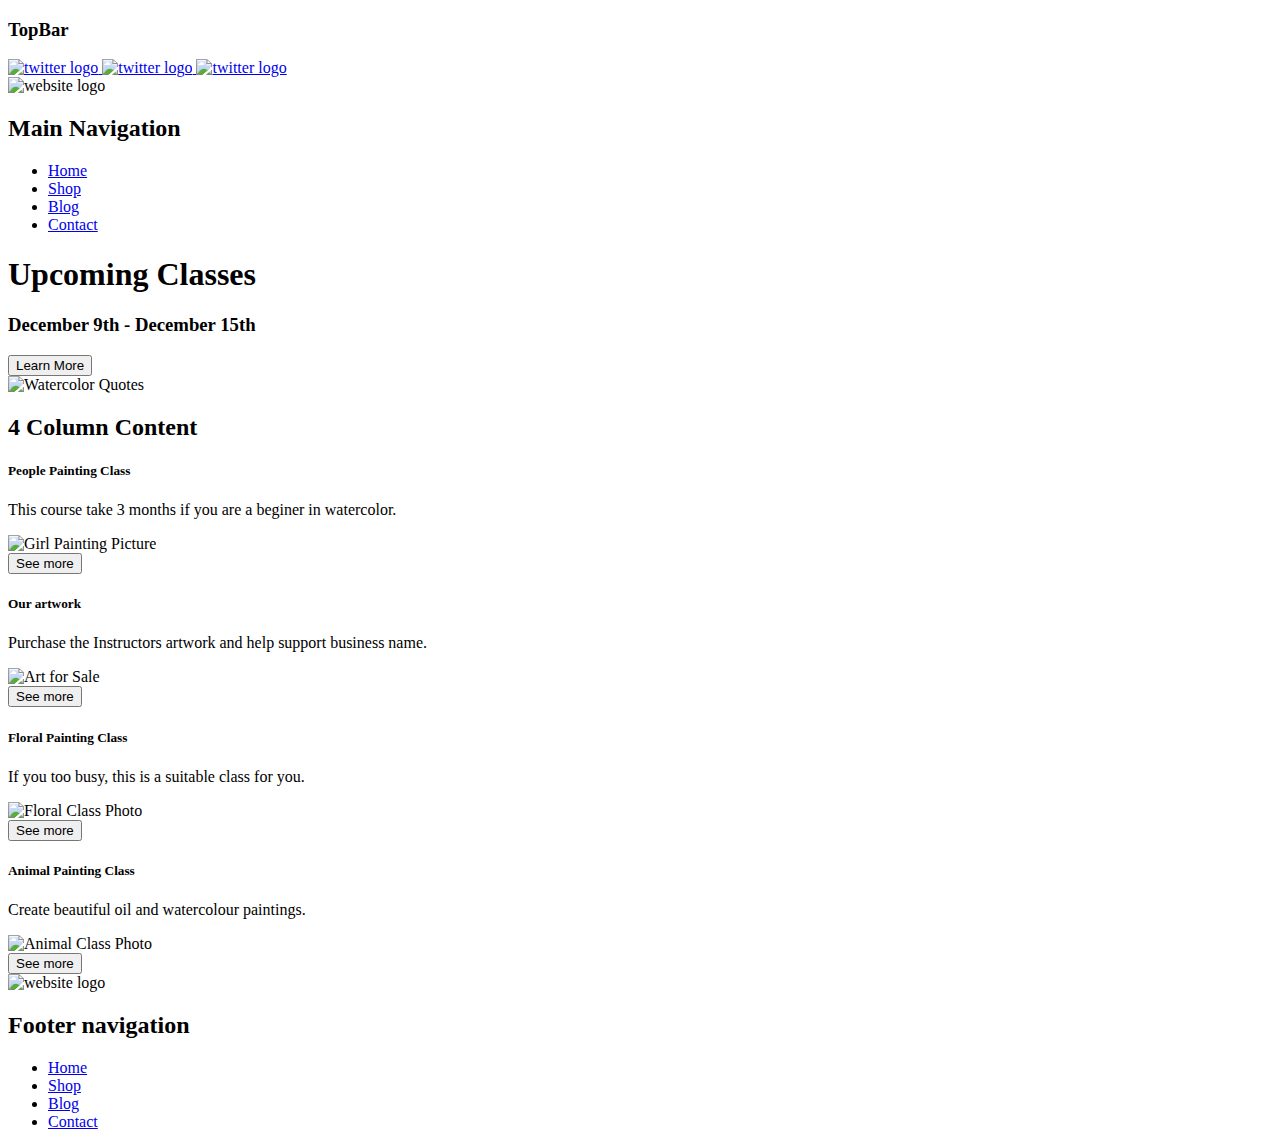
==== index.html @ e34cfedb "HTML site finished" ====
<!doctype html>
<html lang="en">
<head>
<meta charset="UTF-8">
<title> Home Page </title>
<link href="css/main.css" rel="stylesheet" type="text/css" media="screen">
</head>
<!-- Body section starts -->
<body>
<!-- Top Bar -->
	<section id="topBar">
    <h3 class="hidden">TopBar</h3>
    <div id="socialBox">
    <a href="https://www.twitter.com">
        <img src="images/twitter_icon.png" alt="twitter logo" width="15" height="15"> 
    </a>
    <a href="https://www.facebook.com">
        <img src="images/facebook_icon.png" alt="twitter logo" width="15" height="15">
    </a>
    <a href="https://www.youtube.com">
        <img src="images/youtube_icon.png" alt="twitter logo" width="15" height="15">
    </a>
    </div> <!-- end social box -->
    </section>
<!-- SITE CONTAINER starts -->
	<div id="siteContainer">
<!-- HEADER starts -->
    	<header class="mainHeader">
                <img src="images/logo_header.png" alt="website logo" id="logo">

            <nav class="mainNav">
                <h2 class="hidden"> Main Navigation</h2>
                <ul id="navList">
                    <li><a href="index.html">Home</a></li>
                    <li><a href="shop.html">Shop</a></li>
                    <li><a href="blog.html">Blog</a></li>
                    <li><a href="contact.html">Contact</a></li>
                </ul>
            </nav><!--end mainNav-->
        </header><!--end mainHeader-->
        
<!-- UPCOMING CLASSES section starts -->
        <section id="promo">
        	<div id="promoText">
                <h1>Upcoming Classes</h1>
                <h3>December 9th - December 15th</h3>
                <form >
                    <input class="enrollButton" type="submit" value="Learn More">
                </form>          
            </div><!--end promoText-->
        	<div id="promoImage">
                <img src="images/watercolor_quotes.jpg" alt="Watercolor Quotes" width="270" height="265" >
             </div><!--end promoImage-->
        </section><!--end promo-->

<!-- 4 PIECE section starts -->
        <section id="productInfo">
        <h2 class="hidden">4 Column Content</h2>

        	<section class="productDesc">
                <h5>People Painting Class</h5>
                <p>This course take 3 months if you are a beginer in watercolor.</p>
                <img id="homepagePic" src="images/girl_homepage.png" alt="Girl Painting Picture">
                <form >
                    <input class="formButton" type="submit" value="See more">
                </form>
            </section><!--end productDesc1-->

            <section class="productDesc">
                <h5>Our artwork</h5>
                <p>Purchase the Instructors artwork and help support business name.</p>
                <img src="images/artwork_homepage.png"  alt="Art for Sale">
                <form >
                    <input class="formButton" type="submit" value="See more">
                </form>
            </section><!--end productDesc2-->

            <section class="productDesc">
                <h5>Floral Painting Class</h5>
                <p>If you too busy, this is a suitable class for you. </p>
                <img src="images/rose_homepage.png" alt="Floral Class Photo">
                <form >
                    <input class="formButton" type="submit" value="See more">
                </form>
            </section><!--end productDesc3-->

            <section class="productDesc">
                <h5>Animal Painting Class</h5>
                <p>Create beautiful oil and watercolour paintings.</p>
                <img src="images/flamingo_homepage.png" alt="Animal Class Photo">
                <form >
                    <input class="formButton" type="submit" value="See more">
                </form>         
             </section><!--end productDesc4-->
        </section><!--end productInfo-->

<!-- FOOTER starts here -->
        <footer id="mainFooter">
        	<div id="footerNav">
                <img src="images/logo_footer.png" alt="website logo" id="logoFooter">
                <h2 class="hidden"> Footer navigation</h2>
                <ul >
                    <li><a href="index.html">Home</a></li>
                    <li><a href="shop.html">Shop</a></li>
                    <li><a href="blog.html">Blog</a></li>
                    <li><a href="contact.html">Contact</a></li>
                </ul><!--end mainNav-->
            </div><!--end FooterNav-->
            
        </footer><!--end mainFooter-->
    </div><!--end siteContainer-->
<script src="js/main.js"></script>    
</body>  <!--end body-->
</html>



<!---

<div id="copyRight"> 
                <p>Connect with us:</p>
                <br>
                <img src="images/facebook_icon.png" width="30" height="30">
                <img src="images/twitter_icon.png" width="30" height="30">
                <img src="images/youtube_icon.png" width="30" height="30">
            </div>     end Copyright-->
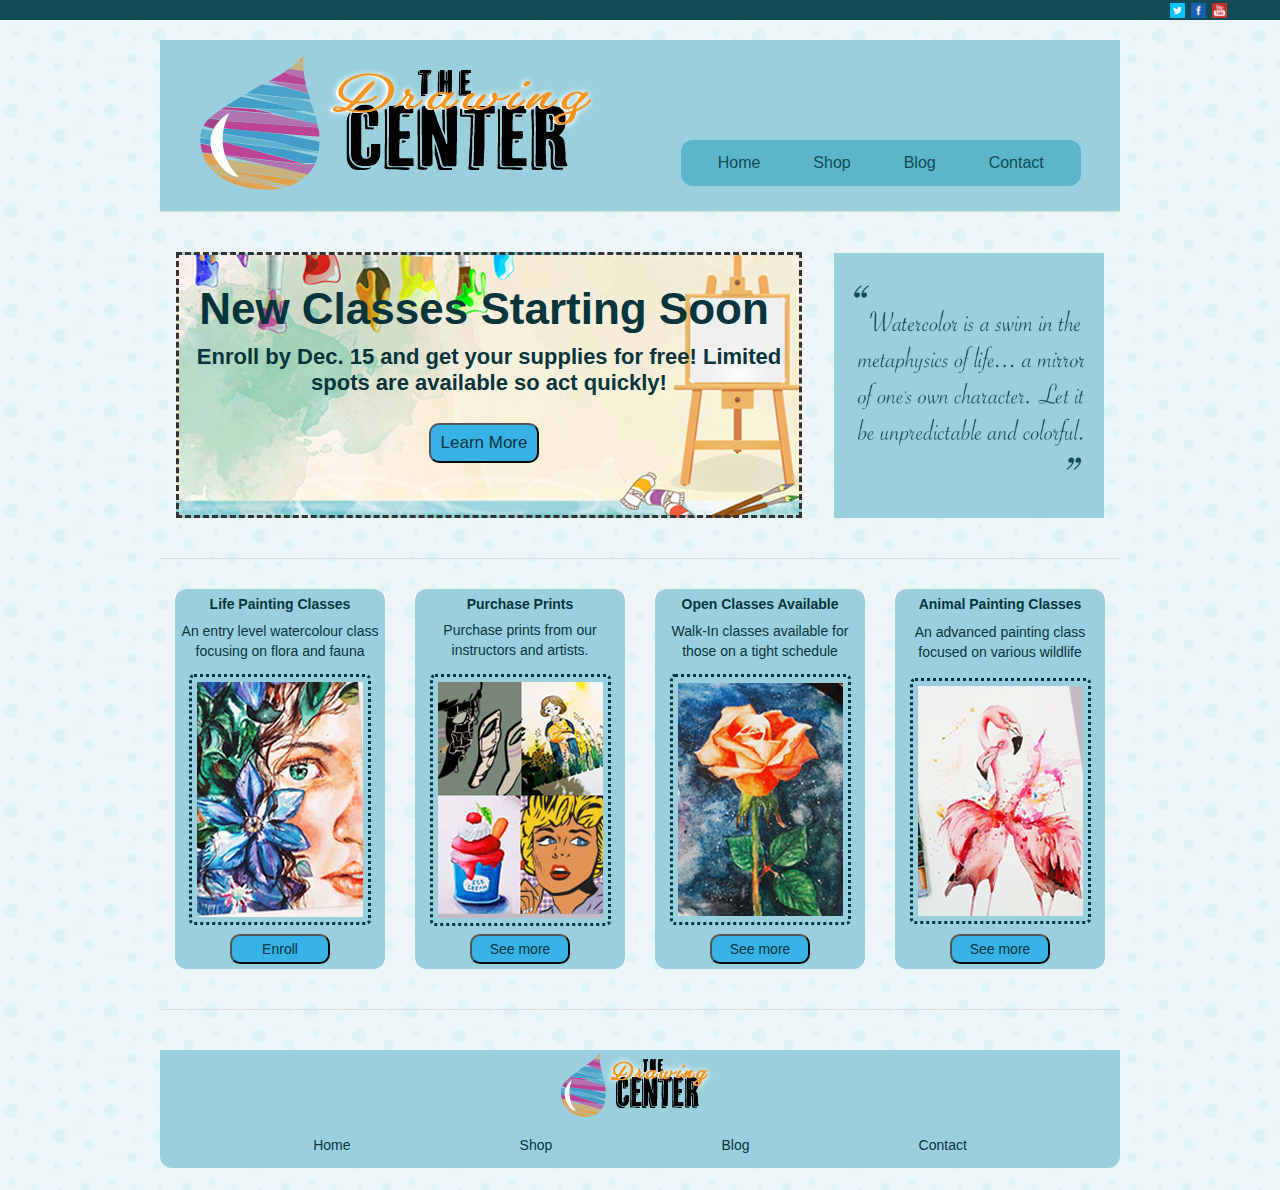
==== commit 689217f2: "changed html copy - touched up css" ====
--- a/index.html
+++ b/index.html
@@ -42,8 +42,8 @@
 <!-- UPCOMING CLASSES section starts -->
         <section id="promo">
         	<div id="promoText">
-                <h1>Upcoming Classes</h1>
-                <h3>December 9th - December 15th</h3>
+                <h1>New Classes Starting Soon</h1>
+                <h3>Enroll by Dec. 15 and get your supplies for free! Limited spots are available so act quickly!</h3>
                 <form >
                     <input class="enrollButton" type="submit" value="Learn More">
                 </form>          
@@ -58,17 +58,17 @@
         <h2 class="hidden">4 Column Content</h2>
 
         	<section class="productDesc">
-                <h5>People Painting Class</h5>
-                <p>This course take 3 months if you are a beginer in watercolor.</p>
+                <h5>Life Painting Classes</h5>
+                <p>An entry level watercolour class focusing on flora and fauna</p>
                 <img id="homepagePic" src="images/girl_homepage.png" alt="Girl Painting Picture">
                 <form >
-                    <input class="formButton" type="submit" value="See more">
+                    <input class="formButton" type="submit" value="Enroll">
                 </form>
             </section><!--end productDesc1-->
 
             <section class="productDesc">
-                <h5>Our artwork</h5>
-                <p>Purchase the Instructors artwork and help support business name.</p>
+                <h5>Purchase Prints</h5>
+                <p>Purchase prints from our instructors and artists.</p>
                 <img src="images/artwork_homepage.png"  alt="Art for Sale">
                 <form >
                     <input class="formButton" type="submit" value="See more">
@@ -76,8 +76,8 @@
             </section><!--end productDesc2-->
 
             <section class="productDesc">
-                <h5>Floral Painting Class</h5>
-                <p>If you too busy, this is a suitable class for you. </p>
+                <h5>Open Classes Available</h5>
+                <p>Walk-In classes available for those on a tight schedule</p>
                 <img src="images/rose_homepage.png" alt="Floral Class Photo">
                 <form >
                     <input class="formButton" type="submit" value="See more">
@@ -85,8 +85,8 @@
             </section><!--end productDesc3-->
 
             <section class="productDesc">
-                <h5>Animal Painting Class</h5>
-                <p>Create beautiful oil and watercolour paintings.</p>
+                <h5>Animal Painting Classes</h5>
+                <p>An advanced painting class focused on various wildlife</p>
                 <img src="images/flamingo_homepage.png" alt="Animal Class Photo">
                 <form >
                     <input class="formButton" type="submit" value="See more">
--- a/css/main.css
+++ b/css/main.css
@@ -0,0 +1,601 @@
+@charset "UTF-8";
+/* CSS Document */
+
+/*RULES FOR ALL PAGES*/
+div,p,body,header,footer,section,article,nav 
+{
+	margin: auto; 
+	padding: 0; 
+}	
+img 
+{ 
+	border: none;
+	margin: auto; 
+	padding: 0; 
+}
+body 
+{
+	font-family: "Helvetica Neue", Helvetica, Arial, sans-serif;
+	font-size: 12px;
+	color: #333;
+	background-color: #ecf6f9;
+	background-image: url("data:image/svg+xml,%3Csvg width='100' height='100' viewBox='0 0 100 100' xmlns='http://www.w3.org/2000/svg'%3E%3Cpath d='M11 18c3.866 0 7-3.134 7-7s-3.134-7-7-7-7 3.134-7 7 3.134 7 7 7zm48 25c3.866 0 7-3.134 7-7s-3.134-7-7-7-7 3.134-7 7 3.134 7 7 7zm-43-7c1.657 0 3-1.343 3-3s-1.343-3-3-3-3 1.343-3 3 1.343 3 3 3zm63 31c1.657 0 3-1.343 3-3s-1.343-3-3-3-3 1.343-3 3 1.343 3 3 3zM34 90c1.657 0 3-1.343 3-3s-1.343-3-3-3-3 1.343-3 3 1.343 3 3 3zm56-76c1.657 0 3-1.343 3-3s-1.343-3-3-3-3 1.343-3 3 1.343 3 3 3zM12 86c2.21 0 4-1.79 4-4s-1.79-4-4-4-4 1.79-4 4 1.79 4 4 4zm28-65c2.21 0 4-1.79 4-4s-1.79-4-4-4-4 1.79-4 4 1.79 4 4 4zm23-11c2.76 0 5-2.24 5-5s-2.24-5-5-5-5 2.24-5 5 2.24 5 5 5zm-6 60c2.21 0 4-1.79 4-4s-1.79-4-4-4-4 1.79-4 4 1.79 4 4 4zm29 22c2.76 0 5-2.24 5-5s-2.24-5-5-5-5 2.24-5 5 2.24 5 5 5zM32 63c2.76 0 5-2.24 5-5s-2.24-5-5-5-5 2.24-5 5 2.24 5 5 5zm57-13c2.76 0 5-2.24 5-5s-2.24-5-5-5-5 2.24-5 5 2.24 5 5 5zm-9-21c1.105 0 2-.895 2-2s-.895-2-2-2-2 .895-2 2 .895 2 2 2zM60 91c1.105 0 2-.895 2-2s-.895-2-2-2-2 .895-2 2 .895 2 2 2zM35 41c1.105 0 2-.895 2-2s-.895-2-2-2-2 .895-2 2 .895 2 2 2zM12 60c1.105 0 2-.895 2-2s-.895-2-2-2-2 .895-2 2 .895 2 2 2z' fill='%23dff2f7' fill-opacity='1' fill-rule='evenodd'/%3E%3C/svg%3E");
+}
+a:link, a:visited 
+{ 
+ 	text-decoration:none; 	
+}
+a:hover, a:active 
+{ 
+	text-decoration:none; 
+}
+
+/*hidden class*/
+.hidden
+{
+	display: none;
+}
+
+/*TOP BAR SECTION*/
+#topBar
+{
+	top: 0;
+	width: 100%;
+	background-color: #114b56;
+	height: 20px;
+}
+/*SOCIAL ICONS*/
+#socialBox
+{
+	display:flex; 
+	justify-content: flex-end;
+	padding-right: 50px;
+}
+
+#socialBox a
+{
+	padding: 3px;
+}
+
+#socialBox a:hover
+{
+	filter: grayscale(75%);
+}
+
+/*SITE CONTAINER*/
+#siteContainer 
+{
+	margin: 0 auto;
+	width: 960px;
+	padding-left: 20px;
+	padding-right: 20px;
+}
+
+/*HEADER SECTIONS*/
+.mainHeader
+{
+	display: flex;
+	flex-direction: row;
+  	justify-content: flex-start;
+  	width: 100%;
+	margin-top: 20px;
+	padding-bottom: 20px;
+  	background-color: #9ad0dd;
+	border-bottom: solid 1px #DDD;
+}
+
+/*LOGO SECTION*/
+#logo
+{
+	padding-top: 15px;
+}
+
+/*MAIN NAVIGATION MENU*/
+.mainNav 
+{
+	margin-left: auto;
+	width: 400px;
+	height: 40px;
+	margin-top: 100px;
+}
+
+ul 
+{
+	list-style-type: none;
+    margin: 0;
+    padding: 0;
+    overflow: hidden;
+    background-color: #5bb6cb;
+    display: flex;
+    justify-content: space-evenly;
+    border-radius: 12px;
+}
+
+li
+{
+	float: left;
+}
+
+li a
+{
+	display: block;
+	color: #114b56;
+	font-size: 16px;
+	padding: 14px 16px;
+	text-decoration: none;
+}
+
+li a:hover
+{
+	background-color: #F7931E;
+}
+
+/*FOOTER SECTION*/
+#mainFooter 
+{
+	display: flex;
+	flex-direction: row;
+  	justify-content: center;
+	margin-top: 40px;
+	margin-bottom: 40px;
+  	background-color: #9ad0dd;
+}
+
+#footerNav 
+{
+	justify-content: space-around;
+    margin: auto;
+	width: 100%;
+	height: 100px;
+	background-color: #9ad0dd;
+}
+
+#logoFooter
+{
+   margin-left: 400px; 
+}
+
+#footerNav a
+{ 
+  color: #06353d;
+  text-align: center;
+  padding-bottom: 5px;
+  font-size: 14px;
+}
+
+#footerNav ul
+{
+    margin: auto;
+    overflow: hidden;
+    padding-bottom: 10px;
+    background-color: #9ad0dd;
+    display: flex;
+    justify-content: space-evenly;
+}
+
+
+#copyRight 
+{
+	justify-content: space-evenly;
+	flex-direction: row;
+	justify-content: flex-end;
+	width: 310px;
+	margin-left:  auto;
+	margin-top: 30px;
+}
+
+/*HOMEPAGE SECTION*/
+
+#promo 
+{
+	display: flex;
+	flex-direction: row;
+  	justify-content: flex-start;
+  	padding-bottom: 40px;
+	margin-top: 40px;
+	border-bottom: solid 1px #DDD;
+}
+
+#promoText 
+{
+	width: 620px;
+	height: 260px;
+	border-style: dashed;
+	display: flex;
+	flex-direction: column;
+	background: url(../images/upcoming_class.jpg);
+}
+
+#promoText h1
+{
+	color:#06353d;
+	font-size: 44px;
+	text-align: center;
+	margin-left: -10px;
+	margin-bottom: 20px;
+}
+
+#promoText h3
+{
+	color: #06353d;
+	font-size: 22px;
+	text-align: center;
+	margin-top: -10px;
+}
+
+.enrollButton
+{
+	color: #06353d;
+	width: 110px;
+	height: 40px;
+	font-size: 17px;
+	background-color: #37b2e6;
+	border-radius: 10px;
+	text-align: center;
+	margin-left: 250px;
+}
+
+.enrollButton:hover
+{
+	background-color: #F7931E;
+}
+
+#promoImage 
+{
+	margin-left: auto;
+	width: 270px;
+	height: 265px;
+	background-color:#9ad0dd ;
+	display: flex;
+}
+
+#productInfo 
+{
+	margin-top: 30px;
+	display: flex;
+	flex-direction: row;
+  	justify-content: space-between;
+	border-bottom: solid 1px #DDD;
+	padding-bottom: 40px;
+}
+
+#productInfo p 
+{
+	line-height: 20px ;
+	font-size: 14px;
+	font-family: Arial;
+	color: #06353d;
+	background-color: #9ad0dd;
+	text-align: center;
+	padding-left: 5px;
+	padding-right: 5px;
+	margin-bottom: 10px;
+}
+
+#productInfo img
+{
+	margin: auto;
+	border-style: dotted;
+	border-width: 3px;
+	border-color: #06353d;
+	border-radius: 5px;
+}
+
+h5
+{
+	font-size: 14px;
+	margin: 5px;
+	margin-top: 7px;
+	color: #06353d;
+}
+
+.productDesc
+{
+	width: 210px;
+	height: 380px;
+	background-color: #9ad0dd;
+	display: flex;
+	justify-content: space-evenly;
+	flex-direction: column;
+	border-radius: 12px;
+	text-align: center;
+}
+
+.productDesc img
+{
+	margin: 15px;
+	outline-color: #06353d;
+	padding:5px;
+	border: show;
+}
+.formButton
+{
+	color: #06353d;
+	width: 100px;
+	height: 30px;
+	font-size: 14px;
+	background-color: #37b2e6;
+	border-radius: 10px;
+	text-align: center;	
+}
+
+.formButton:hover
+{
+	background-color: #F7931E;
+}
+
+
+
+
+/*SHOP PAGE*/
+
+.contentCon 
+{
+    position: relative;
+	margin-top: 40px;
+	border-bottom: solid 1px #DDD;
+	padding-bottom: 40px;
+	display: flex;
+	flex-direction: row;
+  	justify-content: center;
+  	text-align: center;
+}
+
+.contentCon p 
+{
+	font-size: 18px;
+	padding: 1px;
+
+}
+
+.contentCon h2
+{
+	font-size: 34px;	
+
+}
+
+.contentCon img
+{
+	display: flex;
+	margin-top: 10px;
+	margin-left: 30px;
+	border-style: solid;
+	border-width: 3px;
+	border-color: #06353d;
+}
+
+
+.smClass
+{
+	color: #06353d;
+	height: 40px;
+	font-size: 16px;
+	background-color: #37b2e6;
+	border-radius: 10px;
+	text-align: center;
+	margin-top: 10px;
+}
+
+.buyBtn
+{
+    color: #06353d;
+    font-size: 16px;
+    background-color: #37b2e6;
+    border-radius: 10px;
+}
+
+.smClass:hover
+{
+	background-color: #F7931E;
+}
+
+.buyBtn:hover
+{
+	background-color: #F7931E;
+}
+
+.content1 
+{
+	margin-right: auto;
+	width: 450px;
+	height: auto;
+	background-color: #b0d9e2;
+	border-style: dotted;
+	border-width:3px;
+	border-color: #06353d;
+	border-radius: 12px;
+	padding-bottom: 10px;
+}
+
+.content2 
+{
+	margin-left: auto;
+	width: 450px;
+	height: auto;
+	background-color: #b0d9e2;
+	border-style: dotted;
+	border-width:3px;
+	border-color: #06353d;
+	border-radius: 12px;
+	padding-bottom: 10px;
+}
+
+/*CONTACT FORM PAGE AND MAP*/
+
+#productImages 
+{
+	margin-top: 40px;
+	border: solid 3px #b4d7df;
+	padding-bottom: 40px;
+	display: flex;
+	flex-direction: row;
+  	justify-content: space-between;
+
+}
+
+.productImg p
+{
+	text-align: center;
+	font-size: 15px;
+	color: #4f6a70;
+	font-style: normal;
+	font-family: Arial;
+
+}
+
+.productImg img
+{
+	border-radius: 50%;
+	border-style: solid;
+	border-width: 2px;
+	margin: 20px;
+	margin-left: 30px;
+
+}
+
+.productImg 
+{
+	width: 280px;
+	display: flex;
+	text-align: center;
+	flex-direction: column;
+}
+.productImg h4
+{
+	font-size: 20px;
+	margin: 2px;
+	margin-bottom: 5px;
+	color: #06353d;
+
+}
+#contactForm h2
+{
+	text-align: center;
+	font-size: 28px;
+	background-color: #c9e3e9;
+	color: #06353d;
+	margin: 0 auto;
+}
+
+#contentAreaBig 
+{
+	border-bottom: solid 1px #DDD;
+	padding: 20px;
+	height: 240px;
+	display: flex;
+	flex-direction: row;
+	background-color: #c9e3e9;
+}
+
+#customerInfo
+{
+	margin: auto;
+
+}
+
+input
+{
+	margin-top: 5px;
+	margin-bottom: 5px;
+}
+
+#customerInfo input
+{
+	border-radius: 20px;
+	border-color: #c9e3e9;
+}
+
+#customerMess
+{
+	margin-left: auto;
+
+}
+.mapArea
+{
+	margin: auto;
+}
+
+
+
+/*BLOGPOST PAGE SECTION*/
+
+#contentAreaBig p 
+{
+	line-height: 300px;
+}
+
+.promo
+{
+	margin-top: 30px;
+	display: flex;
+	background-color: #acd8e3;
+	border-radius: 10px;
+	justify-content: space-evenly;
+	flex-direction: row;
+	padding-bottom: 15px;
+}
+
+.postImg
+{
+	float: right;
+	margin: 5px;
+	margin-right: 10px;
+	margin-top: 20px;
+	border-style: dotted;
+	border-width:3px;
+	border-color: #06353d;
+	border-radius: 12px;
+}
+.promo h2
+{
+	font-size: 26px;
+	text-align: center;
+	color: #114b56;	
+}
+
+.promo p
+{
+	color: #114b56;
+  	font-size: 24px;
+ 	margin: 20px;
+
+}
+
+.postPageBottom
+{
+	display: flex;
+	justify-content: space-evenly;
+	margin-top: 50px;
+	margin-bottom: 50px;
+}	
+
+.PPsection
+{
+	background-color: #acd8e3;
+	width: 260px;
+	height: 310px;
+	text-align: center;
+	border-radius: 12px;
+	display: flex;
+	flex-direction: column;
+	justify-content: space-between;
+	padding-bottom: 10px;
+}
+
+.PPsection h3
+{
+	font-family: Arial;
+	color: #114b56;
+	font-size: 15px;
+	font-weight: normal;
+	font-weight: bold;
+}
+
+.postPageBottom img
+{
+	border-style: dotted;
+	border-width:3px;
+	border-color: #06353d;
+	border-radius: 12px;
+
+}